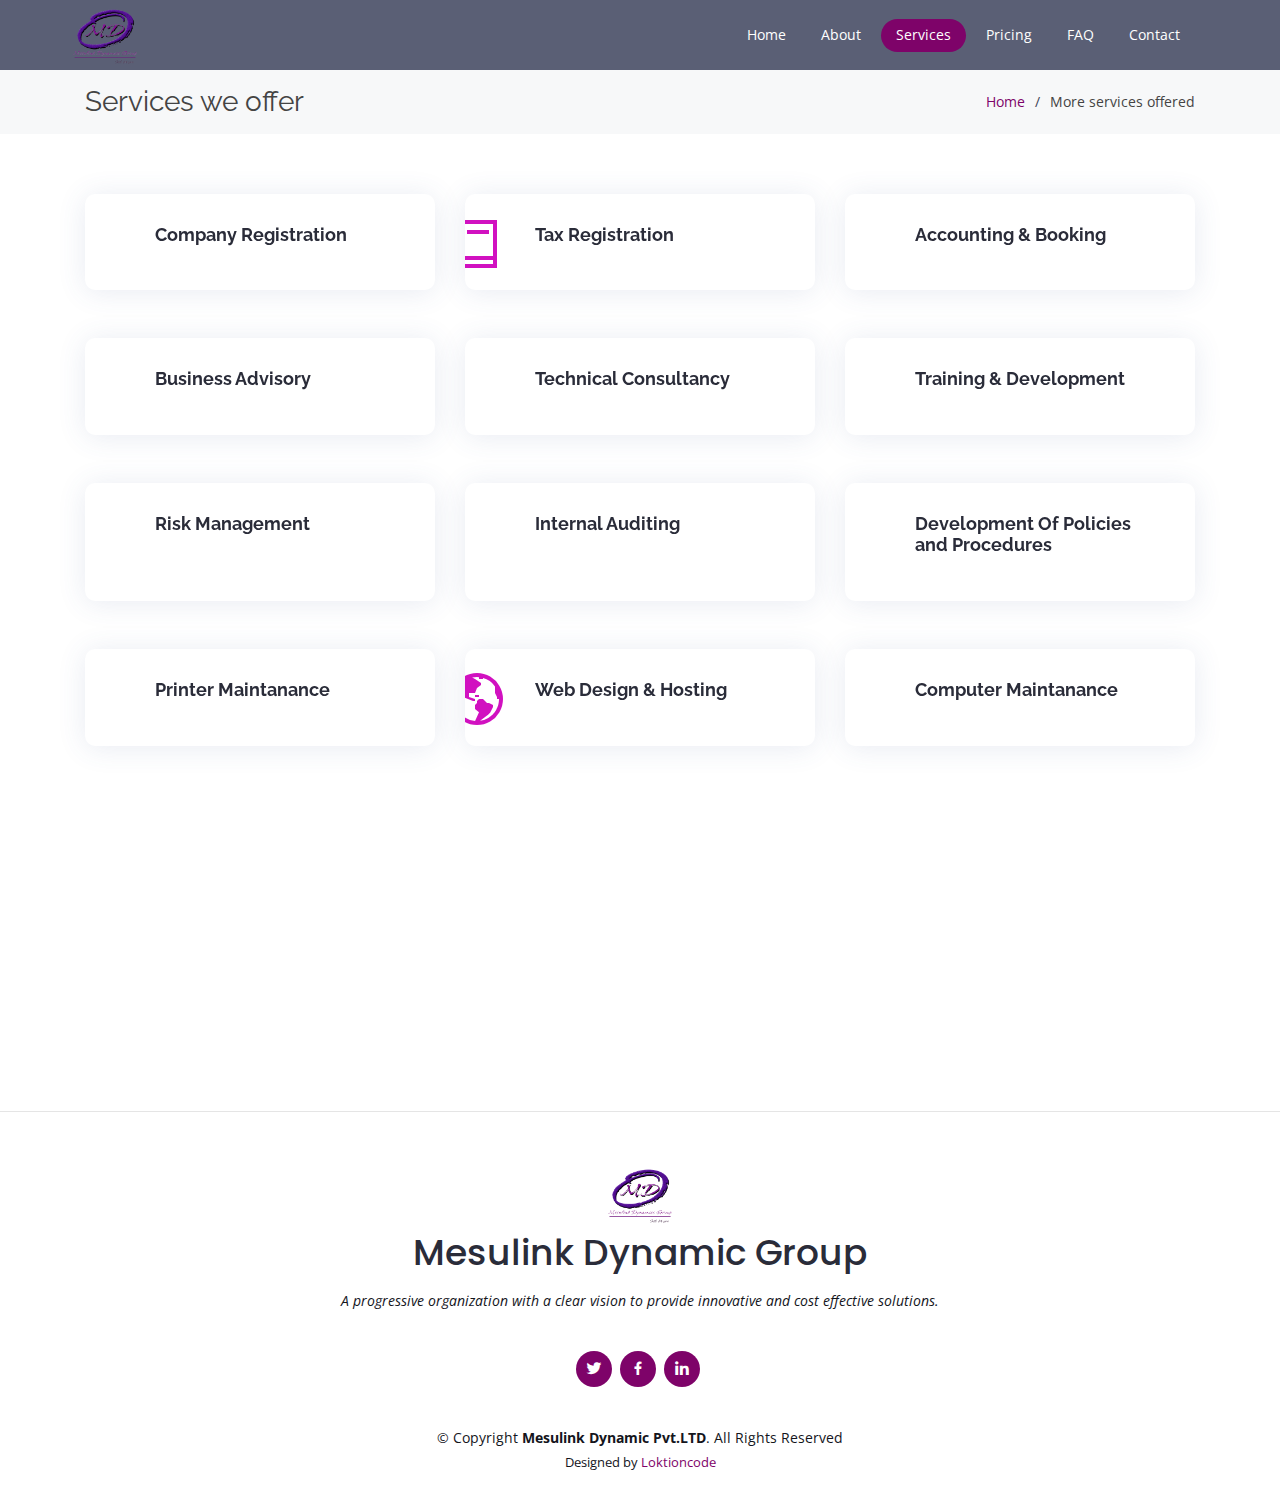
==== services.html @ 82206c90 "done" ====
<!DOCTYPE html>
<html lang="en">

<head>
  <meta charset="utf-8">
  <meta content="width=device-width, initial-scale=1.0" name="viewport">

  <title>Mesulink Dynamics Group</title>
  <meta content="Company Registration, Mesulink, MD" name="description">
  <meta content="" name="keywords">

  <!-- Favicons -->
  <link href="assets/img/favicon.png" rel="icon">
  <link href="assets/img/apple-touch-icon.png" rel="apple-touch-icon">

  <!-- Google Fonts -->
  <link href="https://fonts.googleapis.com/css?family=Open+Sans:300,300i,400,400i,600,600i,700,700i|Raleway:300,300i,400,400i,500,500i,600,600i,700,700i|Poppins:300,300i,400,400i,500,500i,600,600i,700,700i" rel="stylesheet">

  <!-- Vendor CSS Files -->
  <link href="assets/vendor/bootstrap/css/bootstrap.min.css" rel="stylesheet">
  <link href="assets/vendor/icofont/icofont.min.css" rel="stylesheet">
  <link href="assets/vendor/boxicons/css/boxicons.min.css" rel="stylesheet">
  <link href="assets/vendor/animate.css/animate.min.css" rel="stylesheet">
  <link href="assets/vendor/remixicon/remixicon.css" rel="stylesheet">
  <link href="assets/vendor/line-awesome/css/line-awesome.min.css" rel="stylesheet">
  <link href="assets/vendor/venobox/venobox.css" rel="stylesheet">
  <link href="assets/vendor/owl.carousel/assets/owl.carousel.min.css" rel="stylesheet">
  <link href="assets/vendor/aos/aos.css" rel="stylesheet">

  <!-- Template Main CSS File -->
  <link href="assets/css/style.css" rel="stylesheet">
</head>

<body>

  <!-- ======= Header ======= -->
  <header id="header" class="fixed-top d-flex align-items-center " style="background: #5a5f75;">
    <div class="container d-flex align-items-center">

      <div class=" mr-auto row">
         <!-- Uncomment below if you prefer to use an image logo -->
         <a href="index.html"><img src="assets/img/logo.png" alt="" class="img-fluid" width="70px" height="100px" ></a>

        <!-- <h1 style="color: #fff; padding-top:1.5em" class="text-light"><a href="index.html">Mesulink Dynamics Group</a></h1> -->
        
       
      </div>

      <nav class="nav-menu d-none d-lg-block">
        <ul>
          <li ><a href="index.html">Home</a></li>
          <li><a href="#about">About</a></li>
          <li class="active"><a href="#services">Services</a></li>
     
          <li><a href="#pricing">Pricing</a></li>
          <li><a href="#faq">FAQ</a></li>
         
          <li><a href="#contact">Contact</a></li>

        </ul>
      </nav><!-- .nav-menu -->

    </div>
  </header><!-- End Header -->


  <main id="main">

    <!-- ======= Breadcrumbs ======= -->
    <section id="breadcrumbs" class="breadcrumbs">
      <div class="container">

        <div class="d-flex justify-content-between align-items-center">
          <h2>Services we offer</h2>
          <ol>
            <li><a href="index.html">Home</a></li>
            <li>More services offered</li>
          </ol>
        </div>

      </div>
    </section><!-- End Breadcrumbs -->

      <!-- ======= Services Section ======= -->
      <section id="services" class="services">
        <div class="container">
  
  
          <div class="row">
            <div class="col-lg-4 col-md-6">
              <div class="icon-box" data-aos="zoom-in-left">
                <!-- <div class="icon"><i class="las la-settings-settings" style="color: #ff689b;"></i></div> -->
                <h4 class="title"><a href="">Company Registration</a></h4>
                <!-- <p class="description">Voluptatum deleniti atque corrupti quos dolores et quas molestias excepturi sint occaecati cupiditate non provident</p> -->
              </div>
            </div>
            <div class="col-lg-4 col-md-6 mt-5 mt-md-0">
              <div class="icon-box" data-aos="zoom-in-left" data-aos-delay="100">
                <div class="icon"><i class="las la-book" style="  color: #D111C0;
                  "></i></div>
                <h4 class="title"><a href="">Tax Registration</h4>
                <!-- <p class="description">Minim veniam, quis nostrud exercitation ullamco laboris nisi ut aliquip ex ea commodo consequat tarad limino ata</p> -->
              </div>
            </div>
  
            <div class="col-lg-4 col-md-6 mt-5 mt-lg-0 ">
              <div class="icon-box" data-aos="zoom-in-left" data-aos-delay="200">
                <!-- <div class="icon"><i class="las la-file-alt" style="color: #3fcdc7;"></i></div> -->
                <h4 class="title"><a href="">Accounting & Booking</a></h4>
                <!-- <p class="description">Duis aute irure dolor in reprehenderit in voluptate velit esse cillum dolore eu fugiat nulla pariatur</p> -->
              </div>
            </div>
            

            <div class="col-lg-4 col-md-6 mt-5">
              <div class="icon-box" data-aos="zoom-in-left" data-aos-delay="500">
               
                <h4 class="title"><a href="">Business Advisory</a></h4>
                
              </div>
            </div>
            <div class="col-lg-4 col-md-6 mt-5">
              <div class="icon-box" data-aos="zoom-in-left" data-aos-delay="400">
                <!-- <div class="icon"><i class="las la-globe-americas" style="color: #d6ff22;"></i></div> -->
                <h4 class="title"><a href="">Technical Consultancy</a></h4>
                
              </div>
            </div>
            <div class="col-lg-4 col-md-6 mt-5">
              <div class="icon-box" data-aos="zoom-in-left" data-aos-delay="500">
               
                <h4 class="title"><a href="">Training & Development</a></h4>
                
              </div>
            </div>

            <div class="col-lg-4 col-md-6 mt-5">
              <div class="icon-box" data-aos="zoom-in-left" data-aos-delay="500">
               
                <h4 class="title"><a href="">Risk Management</a></h4>
                
              </div>
            </div>
            <div class="col-lg-4 col-md-6 mt-5">
              <div class="icon-box" data-aos="zoom-in-left" data-aos-delay="400">
                <!-- <div class="icon"><i class="las la-globe-americas" style="color: #d6ff22;"></i></div> -->
                <h4 class="title"><a href="">Internal Auditing</a></h4>
                
              </div>
            </div>
            <div class="col-lg-4 col-md-6 mt-5">
              <div class="icon-box" data-aos="zoom-in-left" data-aos-delay="500">
               
                <h4 class="title"><a href="">Development Of Policies and Procedures</a></h4>
                
              </div>
            </div>

            <div class="col-lg-4 col-md-6 mt-5">
              <div class="icon-box" data-aos="zoom-in-left" data-aos-delay="300">
                <!-- <div class="icon"><i class="las la-globe-americas" style="color: #D111C0;"></i></div> -->
                <h4 class="title"><a href="">Printer Maintanance</a></h4>
                <!-- <p class="description">Excepteur sint occaecat cupidatat non proident, sunt in culpa qui officia deserunt mollit anim id est laborum</p> -->
              </div>
            </div>
  
            <div class="col-lg-4 col-md-6 mt-5">
              <div class="icon-box" data-aos="zoom-in-left" data-aos-delay="400">
                <div class="icon"><i class="las la-globe-americas" style=" color: #D111C0;"></i></div>
                <h4 class="title"><a href="">Web Design & Hosting</a></h4>
                
              </div>
            </div>
            <div class="col-lg-4 col-md-6 mt-5">
              <div class="icon-box" data-aos="zoom-in-left" data-aos-delay="500">
               
                <h4 class="title"><a href="">Computer Maintanance</a></h4>
                
              </div>
            </div>

            <div class="col-lg-4 col-md-6 mt-5">
              <div class="icon-box" data-aos="zoom-in-left" data-aos-delay="300">
                <!-- <div class="icon"><i class="las la-globe-americas" style="color: #D111C0;"></i></div> -->
                <h4 class="title"><a href="">CCTV Cameras Installations</a></h4>
                <!-- <p class="description">Excepteur sint occaecat cupidatat non proident, sunt in culpa qui officia deserunt mollit anim id est laborum</p> -->
              </div>
            </div>
  
            <div class="col-lg-4 col-md-6 mt-5">
              <div class="icon-box" data-aos="zoom-in-left" data-aos-delay="400">
                <div class="icon"><i class="las la-globe-americas" style=" color: #D111C0;"></i></div>
                <h4 class="title"><a href="">Network Connections</a></h4>
                
              </div>
            </div>
            <div class="col-lg-4 col-md-6 mt-5">
              <div class="icon-box" data-aos="zoom-in-left" data-aos-delay="500">
               
                <h4 class="title"><a href="">Print & Graphics Designs</a></h4>
                
              </div>
            </div>

            <div class="col-lg-4 col-md-6 mt-5">
              <div class="icon-box" data-aos="zoom-in-left" data-aos-delay="300">
                <!-- <div class="icon"><i class="las la-globe-americas" style="color: #D111C0;"></i></div> -->
                <h4 class="title"><a href="">Software Installations</a></h4>
                <!-- <p class="description">Excepteur sint occaecat cupidatat non proident, sunt in culpa qui officia deserunt mollit anim id est laborum</p> -->
              </div>
            </div>
  
            <div class="col-lg-4 col-md-6 mt-5">
              <div class="icon-box" data-aos="zoom-in-left" data-aos-delay="400">
                <div class="icon"><i class="las la-globe-americas" style=" color: #D111C0;"></i></div>
                <h4 class="title"> Stationary Suppliers  <a href=""></a></h4>
                
              </div>
            </div>
            <div class="col-lg-4 col-md-6 mt-5">
              <div class="icon-box" data-aos="zoom-in-left" data-aos-delay="500">
               
                <h4 class="title"><a href="">Banners</a></h4>
                
              </div>
            </div>
          
          </div>
          </div>
     
          
  
        </div>
      </section><!-- End Services Section -->

    

  </main><!-- End #main -->
  <hr style="color: #14151c;">

  <!-- ======= Footer ======= -->
  <footer id="footer">
    <div class="container">
      <a href="index.html"><img src="assets/img/logo.png" alt="" class="img-fluid" width="70px" height="150px" ></a>

      <h3 style="font-weight: 500;">Mesulink Dynamic Group</h3>
      <p>A progressive
        organization with a clear vision to provide
        innovative and cost effective solutions.</p>
      <div class="social-links">
        <a href="twitter.com" target="blank" class="twitter"><i class="bx bxl-twitter"></i></a>
        <a href="https://web.facebook.com/mesulinkdynamicsgroup" target="blank" class="facebook"><i class="bx bxl-facebook"></i></a>
        <a href="linkedin.com" class="linkedin" target="blank"><i class="bx bxl-linkedin"></i></a>
      </div>
      <div class="copyright">
        &copy; Copyright <strong><span>Mesulink Dynamic Pvt.LTD</span></strong>. All Rights Reserved
      </div>
      <div class="credits">
        <!-- All the links in the footer should remain intact. -->
        <!-- You can delete the links only if you purchased the pro version. -->
        <!-- Licensing information: https://bootstrapmade.com/license/ -->
        <!-- Purchase the pro version with working PHP/AJAX contact form: https://bootstrapmade.com/Mesulink Dynamic-bootstrap-template/ -->
        Designed by <a href="https://elishabere.netlify.app/">Loktioncode</a>
      </div>
    </div>
  </footer><!-- End Footer -->

  <a href="#" class="back-to-top"><i class="ri-arrow-up-line"></i></a>

  <!-- Vendor JS Files -->
  <script src="assets/vendor/jquery/jquery.min.js"></script>
  <script src="assets/vendor/bootstrap/js/bootstrap.bundle.min.js"></script>
  <script src="assets/vendor/jquery.easing/jquery.easing.min.js"></script>
  <script src="assets/vendor/php-email-form/validate.js"></script>
  <script src="assets/vendor/isotope-layout/isotope.pkgd.min.js"></script>
  <script src="assets/vendor/venobox/venobox.min.js"></script>
  <script src="assets/vendor/owl.carousel/owl.carousel.min.js"></script>
  <script src="assets/vendor/aos/aos.js"></script>

  <!-- Template Main JS File -->
  <script src="assets/js/main.js"></script>

</body>

</ht
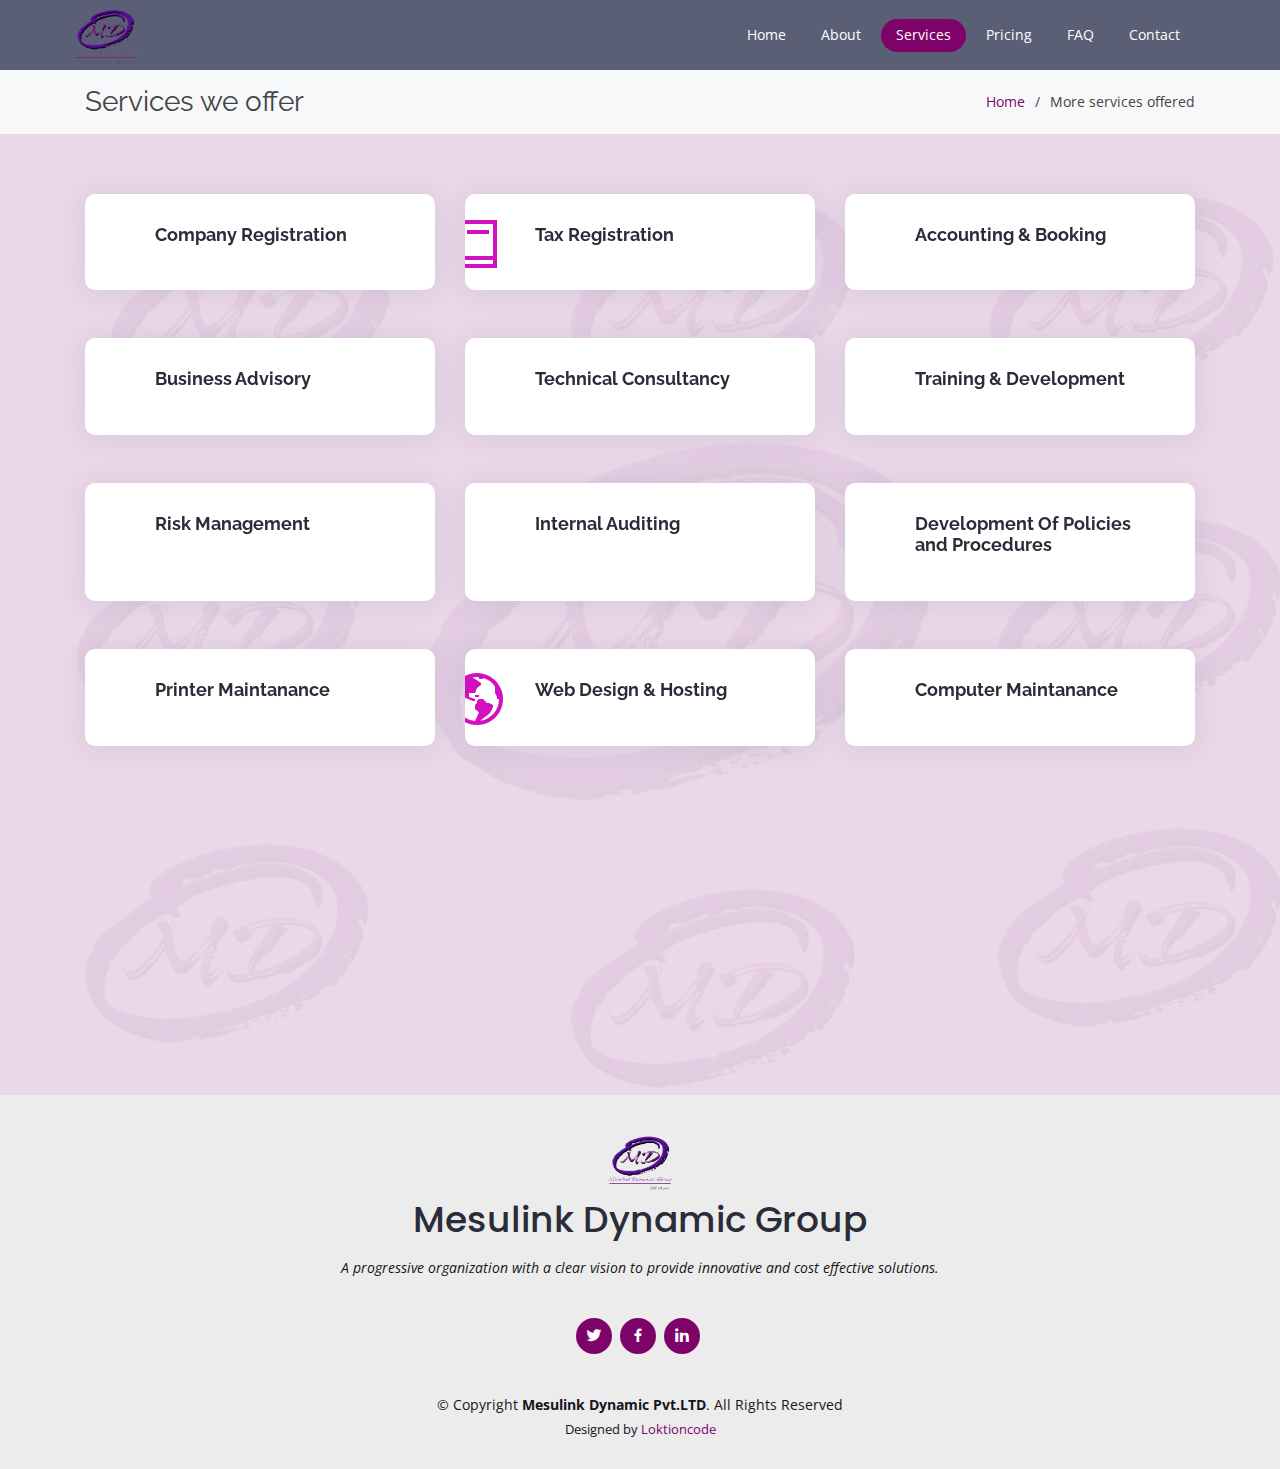
==== commit 6d35a80a: "add background images" ====
--- a/services.html
+++ b/services.html
@@ -6,12 +6,19 @@
   <meta content="width=device-width, initial-scale=1.0" name="viewport">
 
   <title>Mesulink Dynamics Group</title>
-  <meta content="Company Registration, Mesulink, MD" name="description">
-  <meta content="" name="keywords">
+  <meta content="A progressive
+  company with a clear vision to provide
+  innovative and cost effective solutions to
+  business and individuals. We are committed
+  to adding value and to contribute to our clients '
+  long term success
+  and competitive strength." name="description">
+  <meta content="tax consultants, south africa company registration, consultants, mesulink, MD group, IT support, Business consultants, Bulawayo, Gwanda Company registrations" name="keywords">
 
   <!-- Favicons -->
   <link href="assets/img/favicon.png" rel="icon">
   <link href="assets/img/apple-touch-icon.png" rel="apple-touch-icon">
+
 
   <!-- Google Fonts -->
   <link href="https://fonts.googleapis.com/css?family=Open+Sans:300,300i,400,400i,600,600i,700,700i|Raleway:300,300i,400,400i,500,500i,600,600i,700,700i|Poppins:300,300i,400,400i,500,500i,600,600i,700,700i" rel="stylesheet">
@@ -30,7 +37,22 @@
   <!-- Template Main CSS File -->
   <link href="assets/css/style.css" rel="stylesheet">
 </head>
-
+<div class="pre-loader">
+  <div class="sk-fading-circle">
+    <div class="sk-circle1 sk-circle"></div>
+    <div class="sk-circle2 sk-circle"></div>
+    <div class="sk-circle3 sk-circle"></div>
+    <div class="sk-circle4 sk-circle"></div>
+    <div class="sk-circle5 sk-circle"></div>
+    <div class="sk-circle6 sk-circle"></div>
+    <div class="sk-circle7 sk-circle"></div>
+    <div class="sk-circle8 sk-circle"></div>
+    <div class="sk-circle9 sk-circle"></div>
+    <div class="sk-circle10 sk-circle"></div>
+    <div class="sk-circle11 sk-circle"></div>
+    <div class="sk-circle12 sk-circle"></div>
+  </div>
+</div>
 <body>
 
   <!-- ======= Header ======= -->
@@ -82,7 +104,7 @@
     </section><!-- End Breadcrumbs -->
 
       <!-- ======= Services Section ======= -->
-      <section id="services" class="services">
+      <section id="services" class="services extra">
         <div class="container">
   
   
@@ -236,7 +258,7 @@
     
 
   </main><!-- End #main -->
-  <hr style="color: #14151c;">
+
 
   <!-- ======= Footer ======= -->
   <footer id="footer">
@@ -260,7 +282,7 @@
         <!-- You can delete the links only if you purchased the pro version. -->
         <!-- Licensing information: https://bootstrapmade.com/license/ -->
         <!-- Purchase the pro version with working PHP/AJAX contact form: https://bootstrapmade.com/Mesulink Dynamic-bootstrap-template/ -->
-        Designed by <a href="https://elishabere.netlify.app/">Loktioncode</a>
+        Designed by <a href="https://www.linkedin.com/in/loktioncode">Loktioncode</a>
       </div>
     </div>
   </footer><!-- End Footer -->
--- a/assets/css/style.css
+++ b/assets/css/style.css
@@ -1,6 +1,7 @@
 body {
   font-family: "Open Sans", sans-serif;
   color: #444444;
+  background-color: #aaaaaa1f;
 }
 
 /* a {
@@ -24,6 +25,160 @@
 h6 {
   font-family: "Raleway", sans-serif;
 }
+
+/* preloader style */
+.pre-loader {
+  background-color: #2a2c39;
+  position: fixed;
+  height: 100%;
+  width: 100%;
+  left: 0;
+  top: 0;
+}
+.sk-fading-circle {
+  margin: 100px auto;
+  width: 40px;
+  height: 40px;
+  position: relative;
+}
+.sk-fading-circle .sk-circle {
+  width: 100%;
+  height: 100%;
+  position: absolute;
+  left: 0;
+  top: 0;
+}
+.sk-fading-circle .sk-circle:before {
+  content: "";
+  display: block;
+  margin: 0 auto;
+  width: 15%;
+  height: 15%;
+  background-color: #f8c2ef;
+  border-radius: 100%;
+  -webkit-animation: sk-circleFadeDelay 1.2s infinite ease-in-out both;
+  animation: sk-circleFadeDelay 1.2s infinite ease-in-out both;
+}
+.sk-fading-circle .sk-circle2 {
+  -webkit-transform: rotate(30deg);
+  -ms-transform: rotate(30deg);
+  transform: rotate(30deg);
+}
+.sk-fading-circle .sk-circle3 {
+  -webkit-transform: rotate(60deg);
+  -ms-transform: rotate(60deg);
+  transform: rotate(60deg);
+}
+.sk-fading-circle .sk-circle4 {
+  -webkit-transform: rotate(90deg);
+  -ms-transform: rotate(90deg);
+  transform: rotate(90deg);
+}
+.sk-fading-circle .sk-circle5 {
+  -webkit-transform: rotate(120deg);
+  -ms-transform: rotate(120deg);
+  transform: rotate(120deg);
+}
+.sk-fading-circle .sk-circle6 {
+  -webkit-transform: rotate(150deg);
+  -ms-transform: rotate(150deg);
+  transform: rotate(150deg);
+}
+.sk-fading-circle .sk-circle7 {
+  -webkit-transform: rotate(180deg);
+  -ms-transform: rotate(180deg);
+  transform: rotate(180deg);
+}
+.sk-fading-circle .sk-circle8 {
+  -webkit-transform: rotate(210deg);
+  -ms-transform: rotate(210deg);
+  transform: rotate(210deg);
+}
+.sk-fading-circle .sk-circle9 {
+  -webkit-transform: rotate(240deg);
+  -ms-transform: rotate(240deg);
+  transform: rotate(240deg);
+}
+.sk-fading-circle .sk-circle10 {
+  -webkit-transform: rotate(270deg);
+  -ms-transform: rotate(270deg);
+  transform: rotate(270deg);
+}
+.sk-fading-circle .sk-circle11 {
+  -webkit-transform: rotate(300deg);
+  -ms-transform: rotate(300deg);
+  transform: rotate(300deg);
+}
+.sk-fading-circle .sk-circle12 {
+  -webkit-transform: rotate(330deg);
+  -ms-transform: rotate(330deg);
+  transform: rotate(330deg);
+}
+.sk-fading-circle .sk-circle2:before {
+  -webkit-animation-delay: -1.1s;
+  animation-delay: -1.1s;
+}
+.sk-fading-circle .sk-circle3:before {
+  -webkit-animation-delay: -1s;
+  animation-delay: -1s;
+}
+.sk-fading-circle .sk-circle4:before {
+  -webkit-animation-delay: -0.9s;
+  animation-delay: -0.9s;
+}
+.sk-fading-circle .sk-circle5:before {
+  -webkit-animation-delay: -0.8s;
+  animation-delay: -0.8s;
+}
+.sk-fading-circle .sk-circle6:before {
+  -webkit-animation-delay: -0.7s;
+  animation-delay: -0.7s;
+}
+.sk-fading-circle .sk-circle7:before {
+  -webkit-animation-delay: -0.6s;
+  animation-delay: -0.6s;
+}
+.sk-fading-circle .sk-circle8:before {
+  -webkit-animation-delay: -0.5s;
+  animation-delay: -0.5s;
+}
+.sk-fading-circle .sk-circle9:before {
+  -webkit-animation-delay: -0.4s;
+  animation-delay: -0.4s;
+}
+.sk-fading-circle .sk-circle10:before {
+  -webkit-animation-delay: -0.3s;
+  animation-delay: -0.3s;
+}
+.sk-fading-circle .sk-circle11:before {
+  -webkit-animation-delay: -0.2s;
+  animation-delay: -0.2s;
+}
+.sk-fading-circle .sk-circle12:before {
+  -webkit-animation-delay: -0.1s;
+  animation-delay: -0.1s;
+}
+@-webkit-keyframes sk-circleFadeDelay {
+  0%,
+  39%,
+  100% {
+    opacity: 0;
+  }
+  40% {
+    opacity: 1;
+  }
+}
+@keyframes sk-circleFadeDelay {
+  0%,
+  39%,
+  100% {
+    opacity: 0;
+  }
+  40% {
+    opacity: 1;
+  }
+}
+/* preloader style END */
 
 /*--------------------------------------------------------------
 # Back to top button
@@ -339,7 +494,7 @@
   width: 100%;
   overflow: hidden;
   position: relative;
-  height: 95vh;
+  height: 100vh;
   background: linear-gradient(0deg, #30323a 0%, #33364aaf 100%);
   padding: 0;
 }
@@ -426,7 +581,7 @@
 
 @media (max-width: 768px) {
   #hero .carousel-container {
-    height: 90vh;
+    height: 80vh;
   }
   #hero h2 {
     font-size: 28px;
@@ -563,6 +718,11 @@
 --------------------------------------------------------------*/
 .about {
   padding-top: 80px;
+  /* background-color: #aaaaaa1f; */
+  background: url(../img/pattern.jpg);
+  background-size: cover;
+  background-repeat: no-repeat;
+  width: 100%;
 }
 
 .about .content h3 {
@@ -759,6 +919,13 @@
 /*--------------------------------------------------------------
 # Services
 --------------------------------------------------------------*/
+.extra {
+  background: url(../img/watermark.png);
+  background-size: cover;
+  background-repeat: no-repeat;
+  width: 100%;
+}
+
 .services .icon-box {
   padding: 30px;
   position: relative;
@@ -953,6 +1120,10 @@
 .center {
   display: table;
   margin: auto;
+}
+.testimonials {
+  background: url(../img/watermark.png);
+  background-position: fixed;
 }
 
 .testimonials .testimonial-item {
@@ -1206,7 +1377,7 @@
 # Team
 --------------------------------------------------------------*/
 .team {
-  background: #fff;
+  background: url(../img/watermark.png);
   padding: 60px 0;
 }
 
@@ -1288,9 +1459,15 @@
 /*--------------------------------------------------------------
 # Contact
 --------------------------------------------------------------*/
+.contact {
+  background: url(../img/pattern.jpg);
+  background-size: cover;
+  background-repeat: no-repeat;
+  width: 100%;
+}
 .contact .info {
   width: 100%;
-  background: #fff;
+  background: rgba(255, 255, 255, 0);
 }
 
 .contact .info i {
@@ -1336,7 +1513,7 @@
 
 .contact .php-email-form {
   width: 100%;
-  background: #fff;
+  background: rgba(255, 255, 255, 0);
 }
 
 .contact .php-email-form .form-group {
@@ -1581,8 +1758,9 @@
 /*--------------------------------------------------------------
 # Footer
 --------------------------------------------------------------*/
+
 #footer {
-  background: #fff;
+  background-color: #aaaaaa1f;
   color: #14151c;
   font-size: 14px;
   text-align: center;
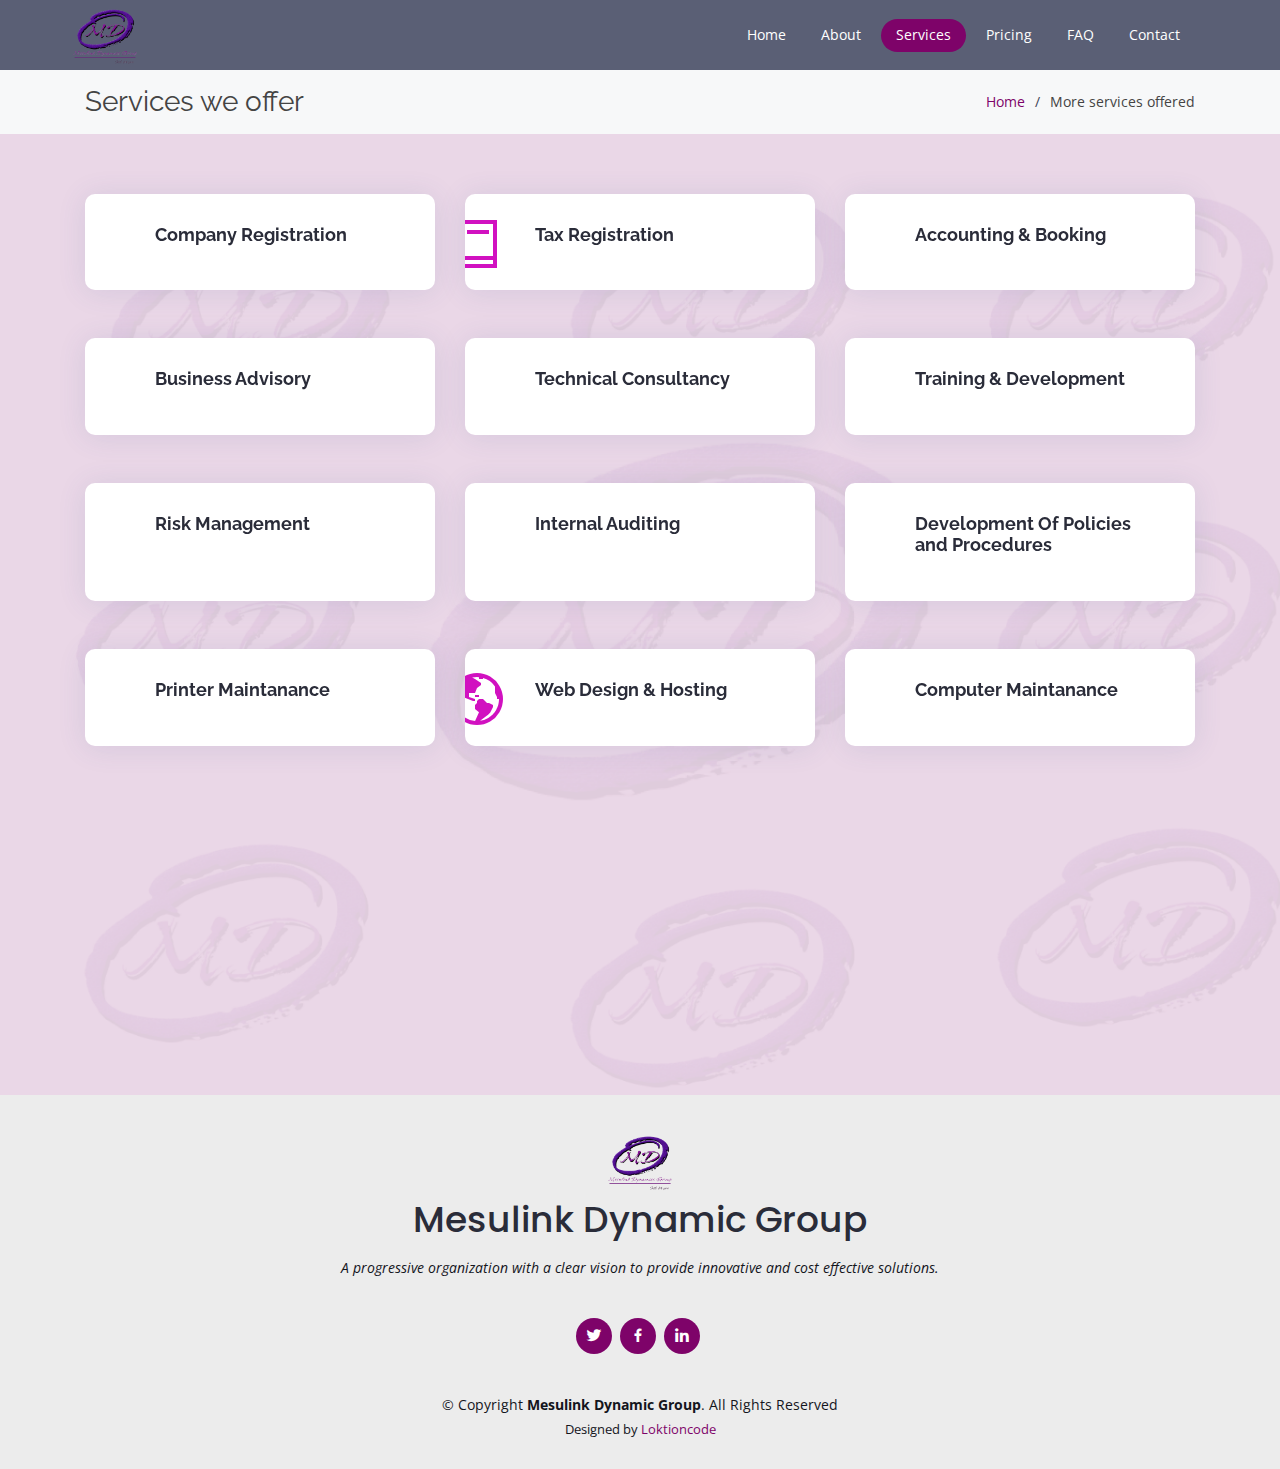
==== commit 67e0f993: "remove pvt" ====
--- a/services.html
+++ b/services.html
@@ -275,7 +275,7 @@
         <a href="linkedin.com" class="linkedin" target="blank"><i class="bx bxl-linkedin"></i></a>
       </div>
       <div class="copyright">
-        &copy; Copyright <strong><span>Mesulink Dynamic Pvt.LTD</span></strong>. All Rights Reserved
+        &copy; Copyright <strong><span>Mesulink Dynamic Group</span></strong>. All Rights Reserved
       </div>
       <div class="credits">
         <!-- All the links in the footer should remain intact. -->
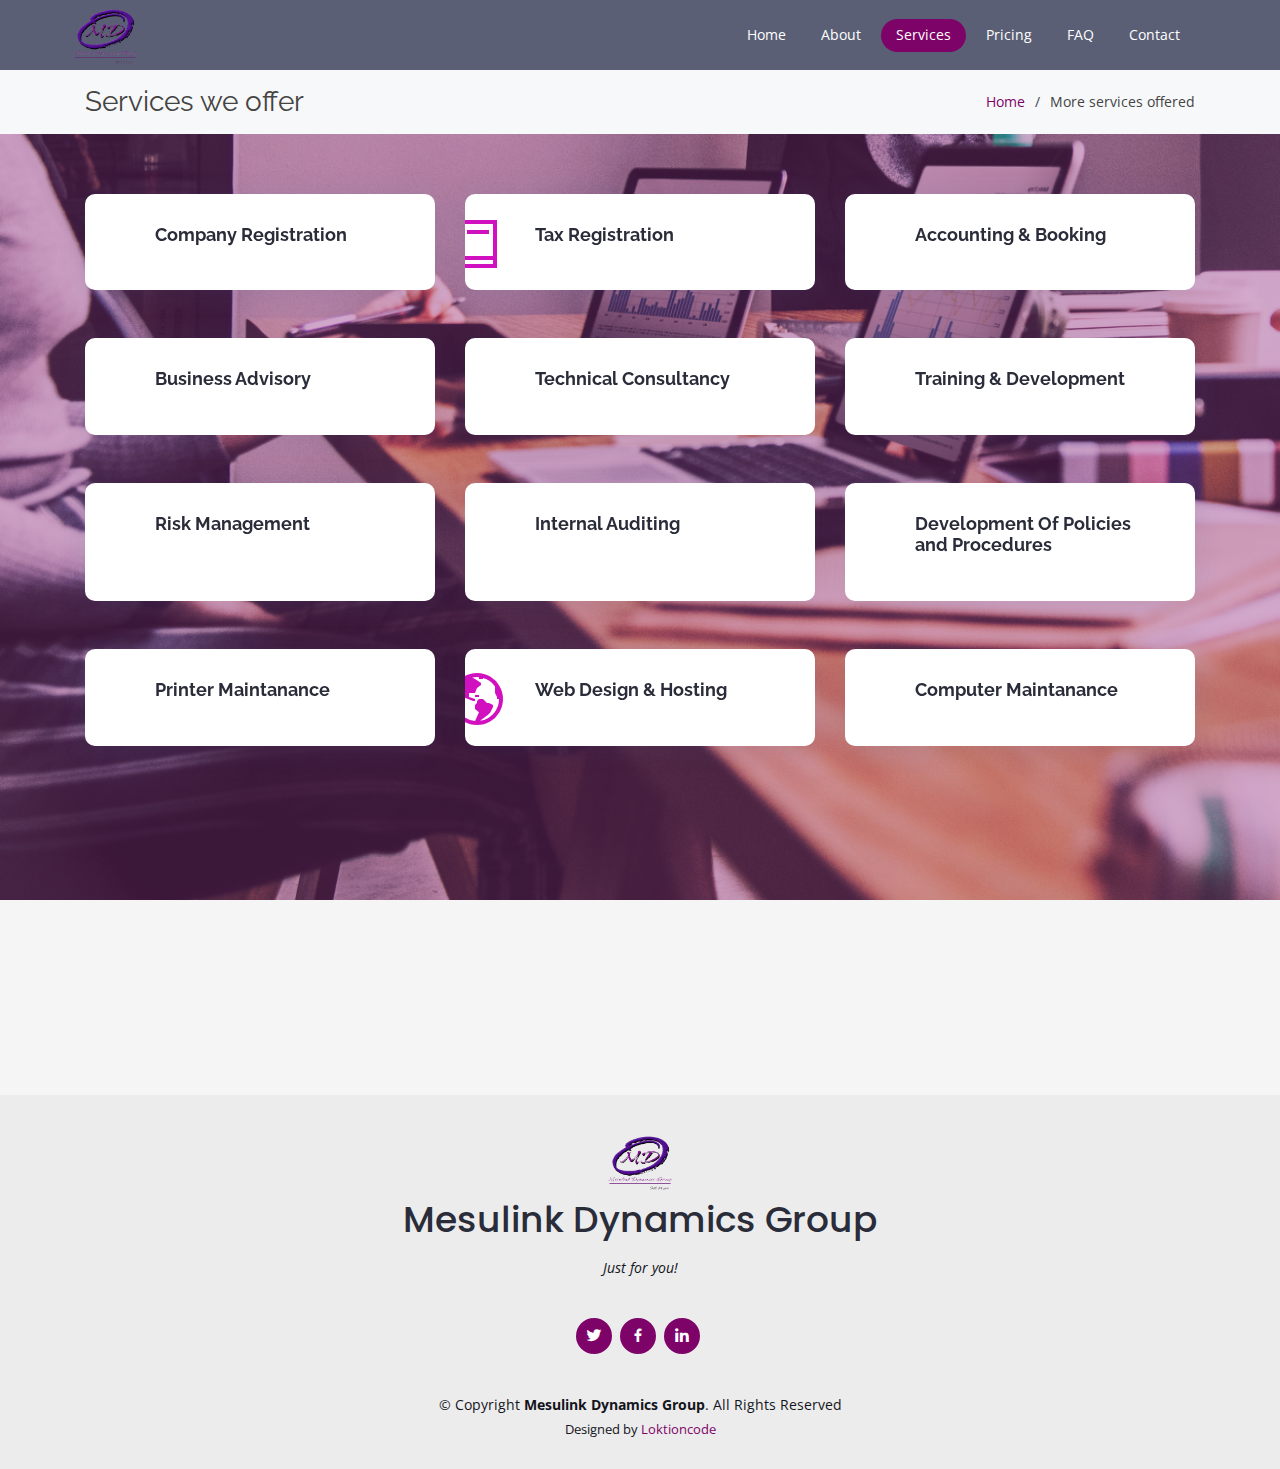
==== commit 36fe203a: "update dynamics" ====
--- a/services.html
+++ b/services.html
@@ -263,19 +263,17 @@
   <!-- ======= Footer ======= -->
   <footer id="footer">
     <div class="container">
-      <a href="index.html"><img src="assets/img/logo.png" alt="" class="img-fluid" width="70px" height="150px" ></a>
-
-      <h3 style="font-weight: 500;">Mesulink Dynamic Group</h3>
-      <p>A progressive
-        organization with a clear vision to provide
-        innovative and cost effective solutions.</p>
+      <a href="index.html"><img src="assets/img/logo.png" alt="" class="img-fluid" width="70px" height="190px" ></a>
+
+      <h3 style="font-weight: 500;">Mesulink Dynamics Group</h3>
+      <p>Just for you!</p>
       <div class="social-links">
         <a href="twitter.com" target="blank" class="twitter"><i class="bx bxl-twitter"></i></a>
         <a href="https://web.facebook.com/mesulinkdynamicsgroup" target="blank" class="facebook"><i class="bx bxl-facebook"></i></a>
         <a href="linkedin.com" class="linkedin" target="blank"><i class="bx bxl-linkedin"></i></a>
       </div>
       <div class="copyright">
-        &copy; Copyright <strong><span>Mesulink Dynamic Group</span></strong>. All Rights Reserved
+        &copy; Copyright <strong><span>Mesulink Dynamics Group</span></strong>. All Rights Reserved
       </div>
       <div class="credits">
         <!-- All the links in the footer should remain intact. -->
@@ -299,9 +297,11 @@
   <script src="assets/vendor/owl.carousel/owl.carousel.min.js"></script>
   <script src="assets/vendor/aos/aos.js"></script>
 
-  <!-- Template Main JS File -->
+  <!-- Template Main JS File //  -->
   <script src="assets/js/main.js"></script>
+  
 
 </body>
 
-</ht+
+</html>--- a/assets/css/style.css
+++ b/assets/css/style.css
@@ -717,12 +717,8 @@
 # About
 --------------------------------------------------------------*/
 .about {
-  padding-top: 80px;
-  /* background-color: #aaaaaa1f; */
-  background: url(../img/pattern.jpg);
-  background-size: cover;
-  background-repeat: no-repeat;
-  width: 100%;
+  padding-top: 30px;
+  background-color: #aaaaaa1f;
 }
 
 .about .content h3 {
@@ -926,6 +922,14 @@
   width: 100%;
 }
 
+.services {
+  background: url(../img/biz.png);
+  background-size: cover;
+  background-repeat: no-repeat;
+  width: 100%;
+  background-attachment: fixed;
+}
+
 .services .icon-box {
   padding: 30px;
   position: relative;
@@ -1377,8 +1381,11 @@
 # Team
 --------------------------------------------------------------*/
 .team {
-  background: url(../img/watermark.png);
-  padding: 60px 0;
+  background: url(../img/pattern.png);
+  padding: 39.5px 0;
+  background-repeat: no-repeat;
+  background-size: contain;
+  width: 100%;
 }
 
 .team .member {
@@ -1460,7 +1467,7 @@
 # Contact
 --------------------------------------------------------------*/
 .contact {
-  background: url(../img/pattern.jpg);
+  background: url(../img/shake.png);
   background-size: cover;
   background-repeat: no-repeat;
   width: 100%;
@@ -1487,9 +1494,9 @@
 .contact .info h4 {
   padding: 0 0 0 60px;
   font-size: 22px;
-  font-weight: 600;
+  font-weight: 700;
   margin-bottom: 5px;
-  color: #2a2c39;
+  color: #0b0b11;
 }
 
 .contact .info p {
